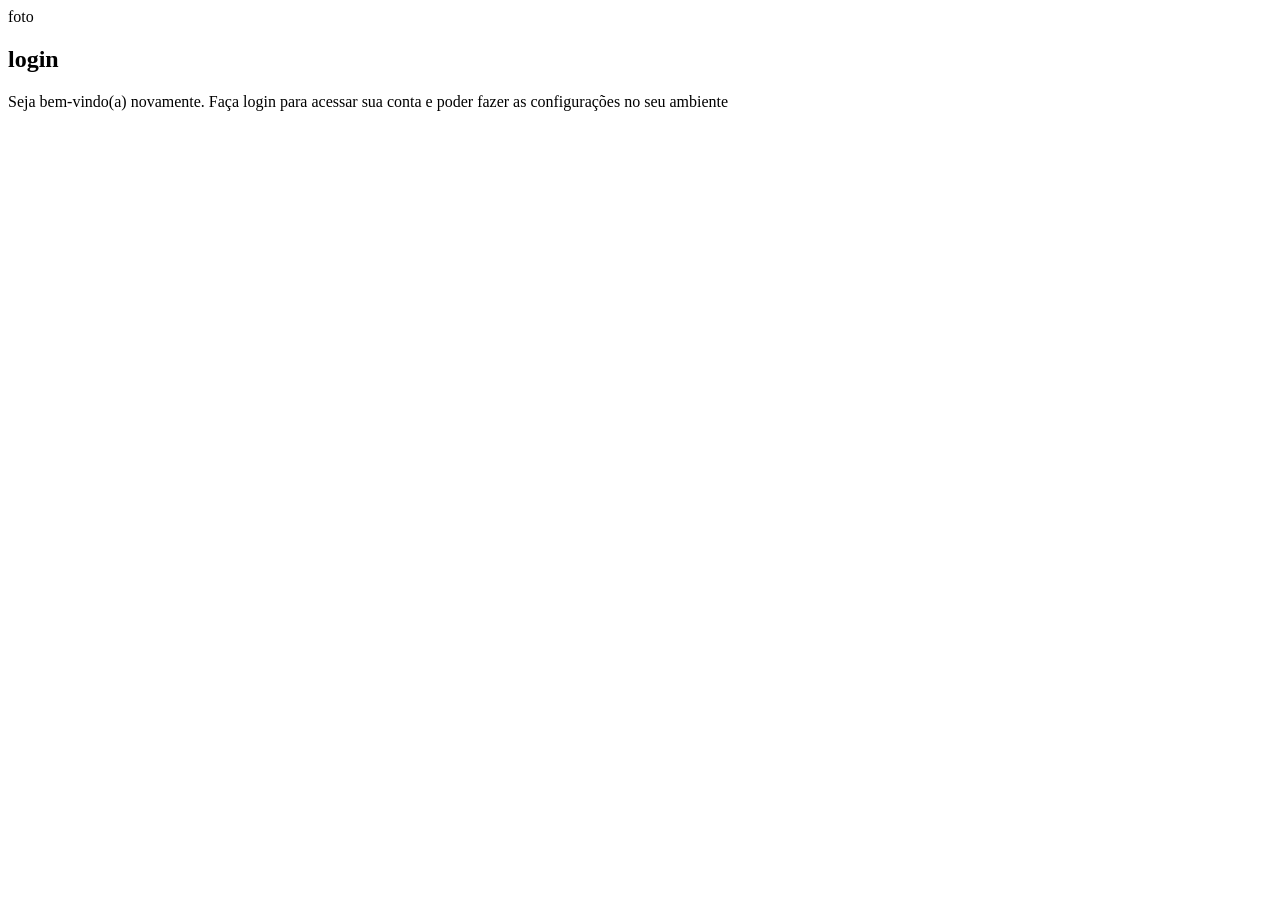
==== index.html @ 2d3dd08d "Primeiros passos" ====
<!DOCTYPE html>
<html lang="pt-br">
<head>
    <meta charset="UTF-8">
    <meta name="viewport" content="width=device-width, initial-scale=1.0">
    <title>Login Progect</title>
    <link rel="stylesheet" href="estilos/style.css">
</head>
<body>
    <main>
        <section id="login">
            <div id="imagem">
                foto
            </div>

            <div id="formulario">
                <h1>login</h1>
                <p>Seja bem-vindo(a) novamente. Faça login para acessar sua conta e poder fazer as configurações no seu ambiente</p>
            </div>

        </section>
    </main>
</body>
</html>
---- estilos/style.css ----
@charset "UTF-8";

/*
Paleta de cores
Verde: #49a09d
Lilás: #5f2c82
*/
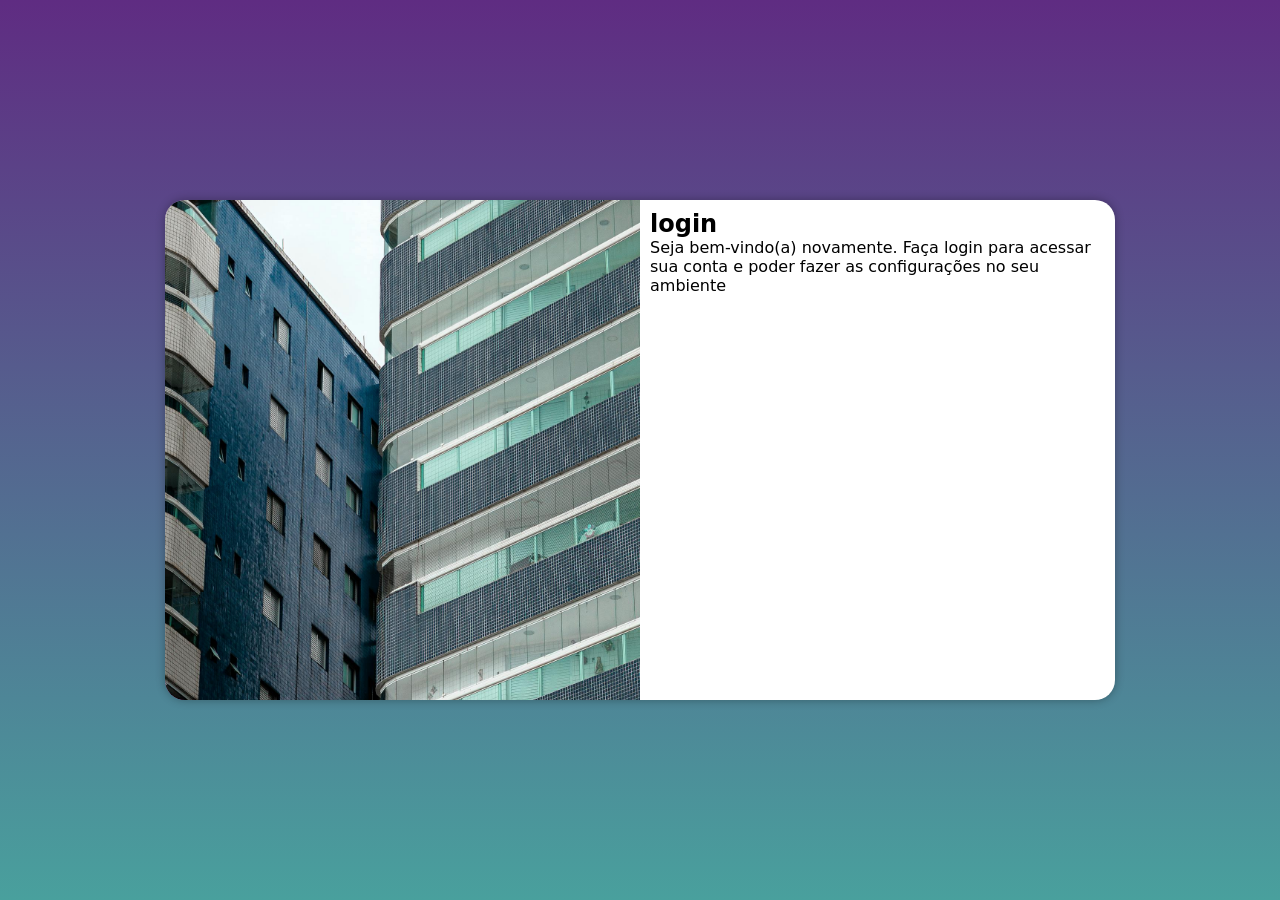
==== commit bef968ce: "fazendo mais midia queryes" ====
--- a/index.html
+++ b/index.html
@@ -5,17 +5,19 @@
     <meta name="viewport" content="width=device-width, initial-scale=1.0">
     <title>Login Progect</title>
     <link rel="stylesheet" href="estilos/style.css">
+    <link rel="stylesheet" href="estilos/media-query.css">
 </head>
 <body>
     <main>
         <section id="login">
             <div id="imagem">
-                foto
+                
             </div>
 
             <div id="formulario">
                 <h1>login</h1>
                 <p>Seja bem-vindo(a) novamente. Faça login para acessar sua conta e poder fazer as configurações no seu ambiente</p>
+                <form action="login.php" method="post"></form>
             </div>
 
         </section>
--- a/estilos/style.css
+++ b/estilos/style.css
@@ -5,3 +5,51 @@
 Verde: #49a09d
 Lilás: #5f2c82
 */
+
+*{
+       font-family: system-ui, -apple-system, BlinkMacSystemFont, 'Segoe UI', Roboto, Oxygen, Ubuntu, Cantarell, 'Open Sans', 'Helvetica Neue', sans-serif;
+       padding: 0px;
+       margin: 0px;
+       box-sizing: border-box;
+}
+
+body, html{
+    background-color: #5f2c82 ;
+    height: 100vh;
+    width: 100vw;
+}
+
+main{
+    position: relative;
+    height: 100vh;
+    width: 100vw;
+}
+
+section#login{
+    position: absolute;
+    top: 50%;
+    left: 50%;
+    transform: translate(-50%, -50%);
+    overflow: hidden;
+
+    background-color: white;
+    width: 250px;
+    height: 500px;
+    border-radius: 20px;
+    box-shadow: 0px 0px 10px rgba(0, 0, 0, 0.315);
+
+    transition: width 0.2s, heigth 0.2s;
+    transition-timing-function: ease;
+}
+
+section#login > div#imagem{
+    background: #5f2c82 url(../img/pexels-who0ne-35581907\ \(1\).jpg) no-repeat;
+    display: block;
+    height: 200px;
+    background-size:cover;
+}
+
+section#login > div#formulario{
+    display: block;
+    padding: 10px;
+}
--- a/estilos/media-query.css
+++ b/estilos/media-query.css
@@ -0,0 +1,52 @@
+@charset "UTF8";
+
+/* Typical Device Breakpoints
+------------------------------
+Pequenas telas: até 600px
+Celular: de 600px até 768px
+Tablet: 768px até 992px
+Desktop: 992px até 1200px
+Grandes telas: acima de 1200px
+*/
+
+@media screen and (min-width: 768px) and (max-width: 991px) {
+    body{
+        background-image: linear-gradient(to top, #49a09d, #5f2c82);
+    }
+    
+    section#login {
+        width: 80vw;
+    }
+
+    section#login > div#imagem{
+        float: left;
+        width: 30%;
+        height: 100%;
+    }
+
+    section#login > div#formulario{
+        float: right;
+        width: 67%;
+    }
+}
+
+@media screen and (min-width: 992px) {
+    body{
+        background-image: linear-gradient(to top, #49a09d, #5f2c82);
+    }
+    
+    section#login {
+        width: 950px;
+    }
+
+     section#login > div#imagem{
+        float: left;
+        width: 50%;
+        height: 100%;
+    }
+
+    section#login > div#formulario{
+        float: right;
+        width: 50%;
+    }
+}
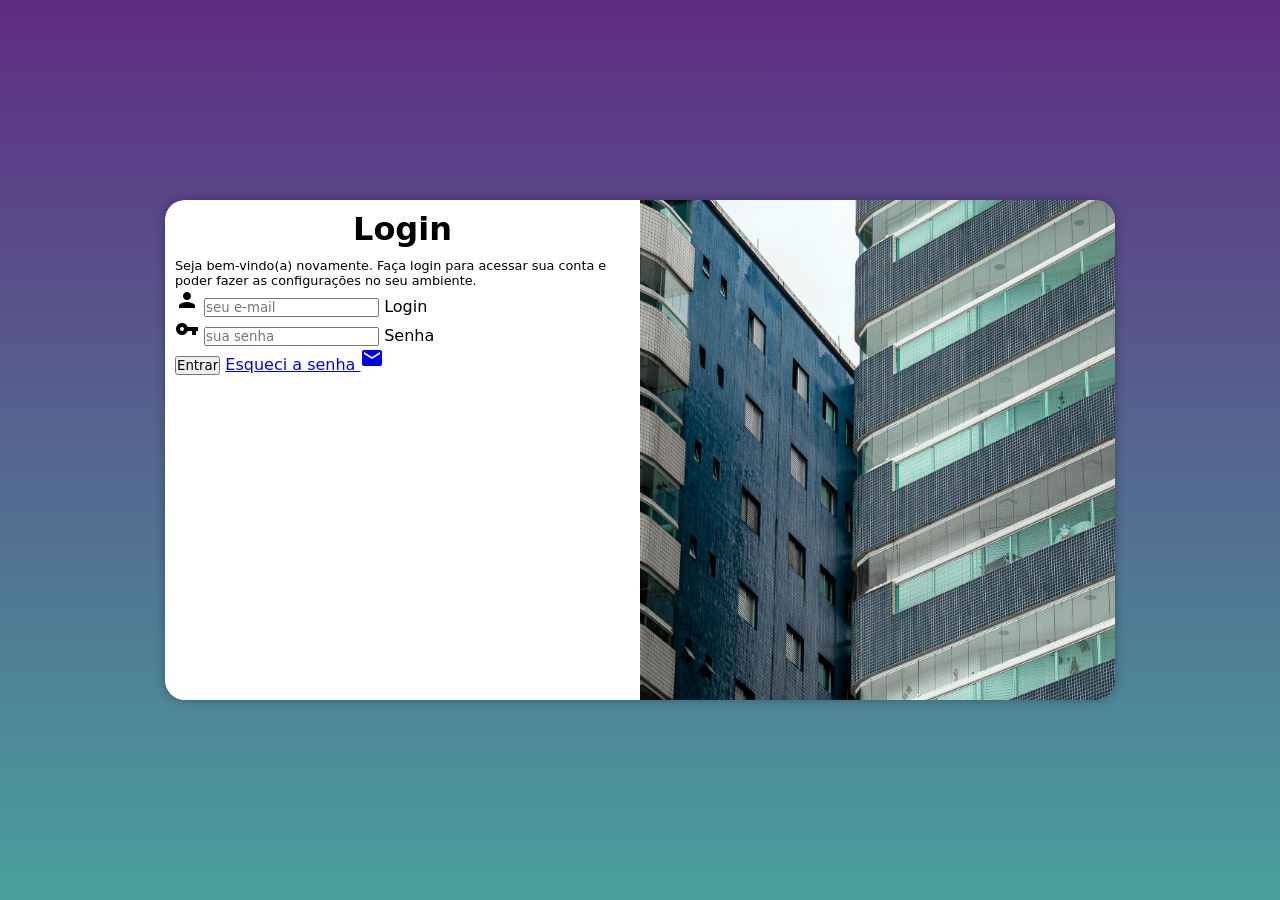
==== commit cb6031a0: "adicionando formularios" ====
--- a/index.html
+++ b/index.html
@@ -4,23 +4,37 @@
     <meta charset="UTF-8">
     <meta name="viewport" content="width=device-width, initial-scale=1.0">
     <title>Login Progect</title>
+      <link href="https://fonts.googleapis.com/icon?family=Material+Icons" rel="stylesheet">
     <link rel="stylesheet" href="estilos/style.css">
     <link rel="stylesheet" href="estilos/media-query.css">
 </head>
 <body>
-    <main>
-        <section id="login">
-            <div id="imagem">
-                
-            </div>
-
-            <div id="formulario">
-                <h1>login</h1>
-                <p>Seja bem-vindo(a) novamente. Faça login para acessar sua conta e poder fazer as configurações no seu ambiente</p>
-                <form action="login.php" method="post"></form>
-            </div>
-
-        </section>
+  <main>
+    <section id="login">
+      <div id="imagem">
+        <!-- Aqui vai a imagem nas CSS -->
+      </div>
+      <div id="formulario">
+        <h1>Login</h1>
+        <p>Seja bem-vindo(a) novamente. Faça login para acessar sua conta e poder fazer as configurações no seu ambiente.</p>
+        <form action="login.php" method="post" autocomplete="on">
+          <div class="campo">
+            <i class="material-icons">person</i>
+            <input type="email" name="login" id="ilogin" placeholder="seu e-mail" autocomplete="email" required maxlength="30">
+            <label for="ilogin">Login</label>
+          </div>
+          <div class="campo">
+            <i class="material-icons">vpn_key</i>
+            <input type="password" name="senha" id="isenha" placeholder="sua senha" autocomplete="current-password" required minlength="6" maxlength="20">
+            <label for="isenha">Senha</label>
+          </div>
+          <input type="submit" value="Entrar">
+          <a href="esqueci.html">
+                Esqueci a senha <i class="material-icons">mail</i>
+          </a>
+        </form>
+      </div>
+    </section>
     </main>
 </body>
 </html>
--- a/estilos/style.css
+++ b/estilos/style.css
@@ -53,3 +53,12 @@
     display: block;
     padding: 10px;
 }
+
+div#formulario > h1{
+    text-align: center;
+    margin-bottom: 10px;
+}
+
+div#formulario > p{
+    font-size: 0.8em;
+}
--- a/estilos/media-query.css
+++ b/estilos/media-query.css
@@ -28,6 +28,12 @@
         float: right;
         width: 67%;
     }
+    div#formulario > p{
+    font-size: 1.2em;
+    }
+    div#formulario > h1{
+    font-size: 2em;
+    }
 }
 
 @media screen and (min-width: 992px) {
@@ -40,13 +46,17 @@
     }
 
      section#login > div#imagem{
-        float: left;
+        float: right;
         width: 50%;
         height: 100%;
     }
 
     section#login > div#formulario{
-        float: right;
+        float: left;
         width: 50%;
     }
+
+    div#formulario > h1{
+    font-size: 2em;
+    }
 }
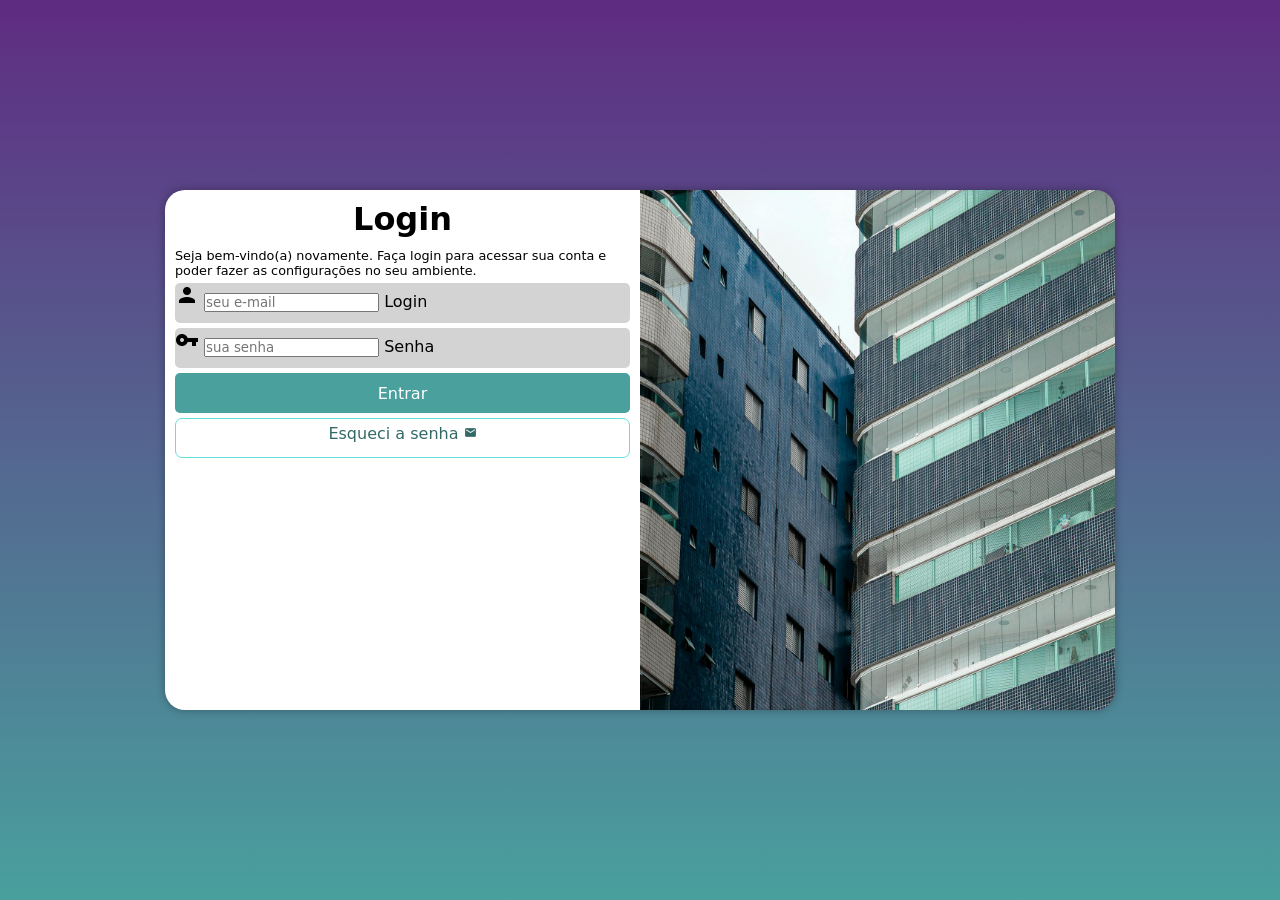
==== commit 0236196c: "formatando parte do login" ====
--- a/index.html
+++ b/index.html
@@ -29,7 +29,7 @@
             <label for="isenha">Senha</label>
           </div>
           <input type="submit" value="Entrar">
-          <a href="esqueci.html">
+          <a href="esqueci.html" class="botao">
                 Esqueci a senha <i class="material-icons">mail</i>
           </a>
         </form>
--- a/estilos/style.css
+++ b/estilos/style.css
@@ -34,7 +34,7 @@
 
     background-color: white;
     width: 250px;
-    height: 500px;
+    height: 520px;
     border-radius: 20px;
     box-shadow: 0px 0px 10px rgba(0, 0, 0, 0.315);
 
@@ -61,4 +61,55 @@
 
 div#formulario > p{
     font-size: 0.8em;
+}
+
+form.campo > label{
+    display: none;
+}
+
+form > div.campo {
+    background-color: lightgrey;
+    width: 100%;
+    height: 40px;
+    border-radius: 5px;
+    margin: 5px 0px;
+}
+
+form > input[type=submit]{
+    display: block;
+    font-size: 1em;
+    width: 100%;
+    height: 40px;
+    background-color: #49a09d;
+    color: white;
+    border: none;
+    border-radius: 5px;
+    cursor: pointer;
+}
+
+form > input[type=submit]:hover{
+    background-color: #326967;
+}
+
+form >a.botao {
+    display: block;
+    text-align: center;
+    font-size: 1em;
+    width: 100%;
+    height: 40px;
+    color: #326967;
+    background-color: white;
+    border: 1px solid #65dfdb;
+    border-radius: 7px;
+    text-decoration: none;
+    padding-top: 5px;
+    margin-top: 5px;
+}
+
+form > a.botao:hover{
+    background-color: #65dfdb;
+}
+
+form > a.botao > i {
+    font-size: 0.8em;
 }
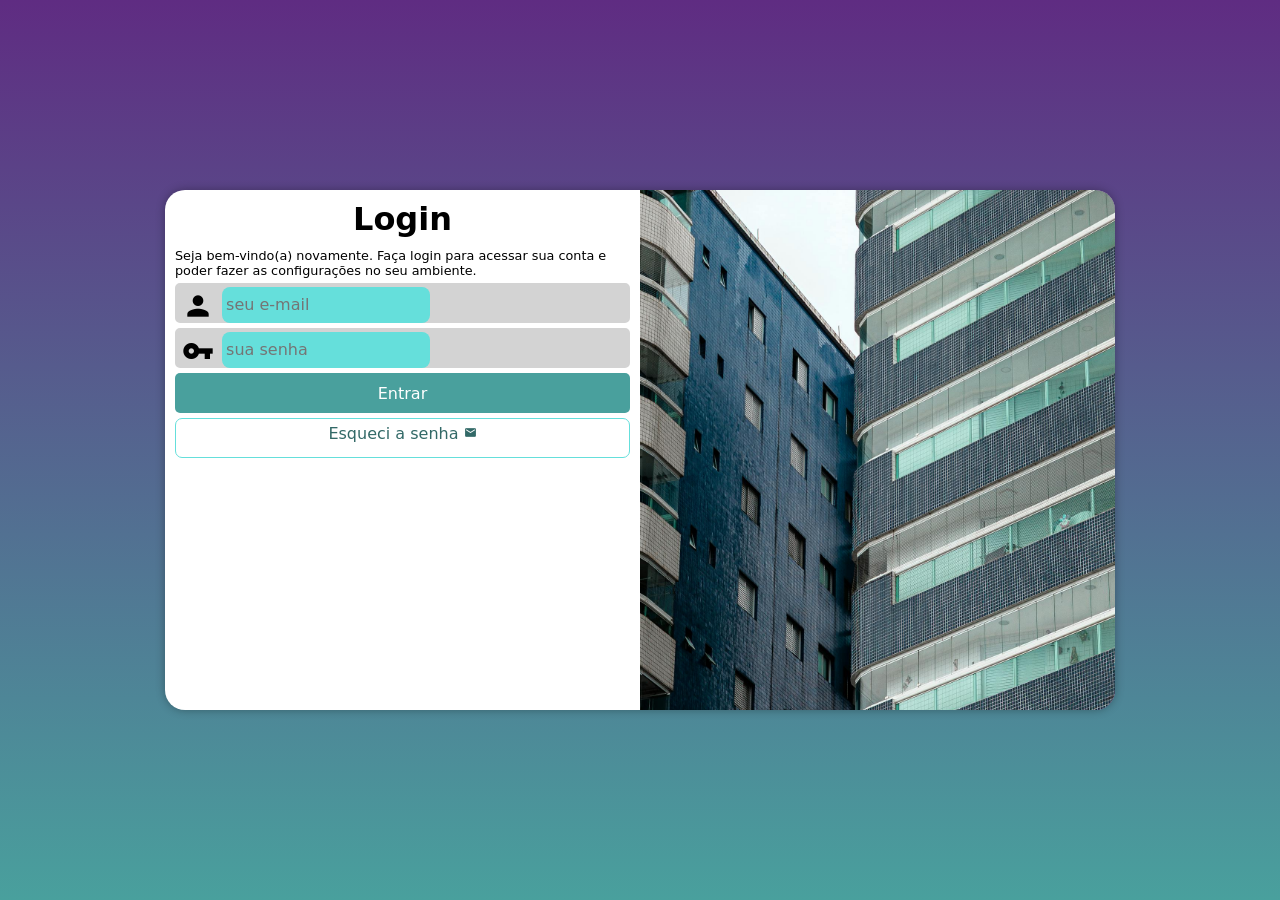
==== commit ec69caef: "formatando o login" ====
--- a/index.html
+++ b/index.html
@@ -21,12 +21,12 @@
           <div class="campo">
             <i class="material-icons">person</i>
             <input type="email" name="login" id="ilogin" placeholder="seu e-mail" autocomplete="email" required maxlength="30">
-            <label for="ilogin">Login</label>
+            <label for="ilogin"></label>
           </div>
           <div class="campo">
             <i class="material-icons">vpn_key</i>
             <input type="password" name="senha" id="isenha" placeholder="sua senha" autocomplete="current-password" required minlength="6" maxlength="20">
-            <label for="isenha">Senha</label>
+            <label for="isenha"></label>
           </div>
           <input type="submit" value="Entrar">
           <a href="esqueci.html" class="botao">
--- a/estilos/style.css
+++ b/estilos/style.css
@@ -67,8 +67,27 @@
     display: none;
 }
 
+div.campo > i{
+    color: rgb(0, 0, 0);
+    font-size: 2em;
+    width: 40px;
+    padding: 5px;
+}
+
+div.campo > input{
+    background-color: #65dfdb ;
+    font-size: 1em;
+    width: calc(100% -44px);
+    height: 100%;
+    transform: translateY(-12px);
+    border: 0px;
+    border-radius: 8px;
+    padding: 4px;
+}
+
 form > div.campo {
     background-color: lightgrey;
+    border: 2px solid  lightgrey;
     width: 100%;
     height: 40px;
     border-radius: 5px;
